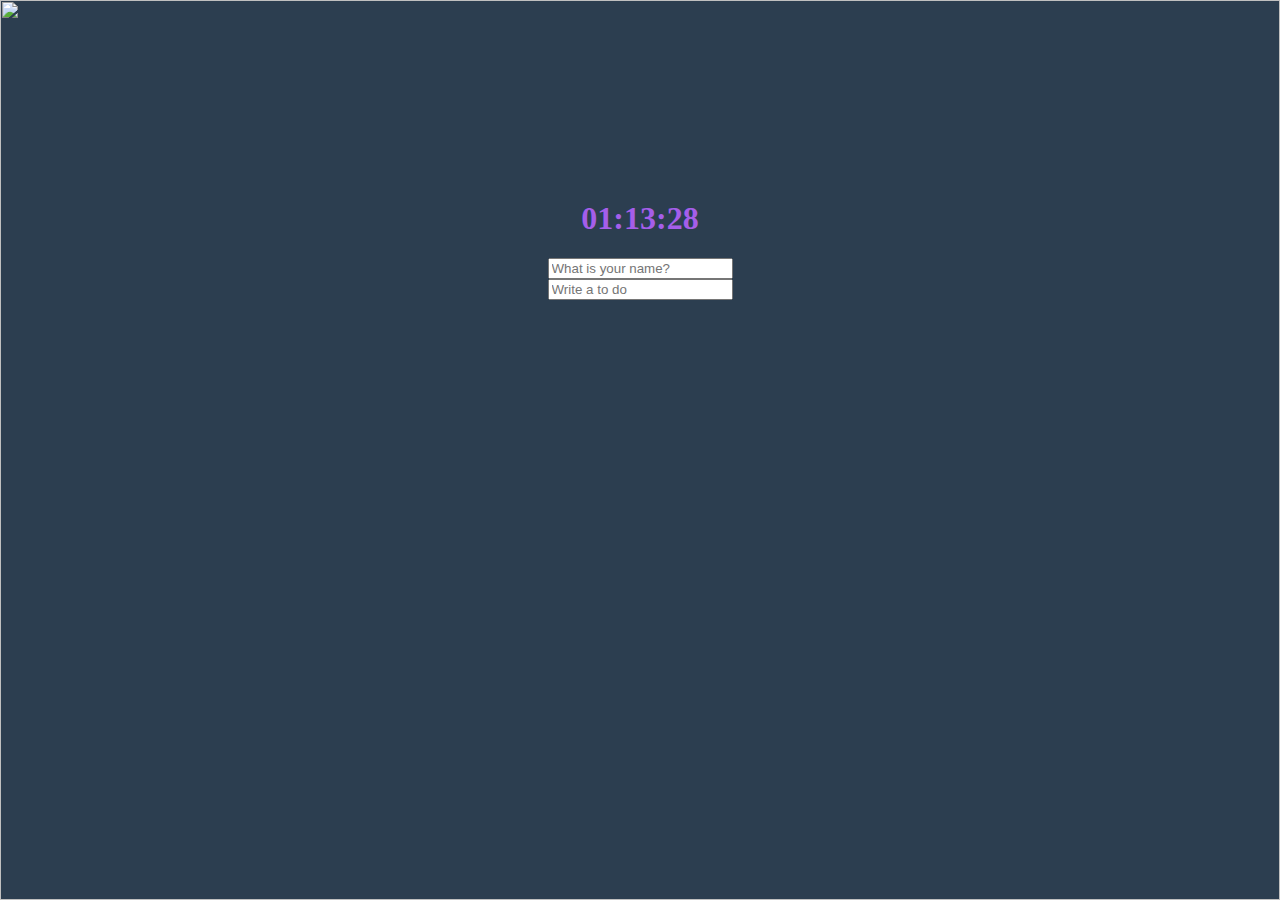
==== vanilla/index.html @ 3a2d730c "name changed form clock to index" ====
<!DOCTYPE html>
<html>
    <head>
        <title>clock</title>
        <meta charset="utf-8"/>
        <link rel="stylesheet" href="clock.css"/>
    </head>
    <body>
        <div class="js-clock">
            <h1>00:00</h1>
        </div>
        <form class="js-form form">
            <input type="text" placeholder="What is your name?"/>
        </form>
        <h4 class="js-greetings greetings"></h4>
        <form class="js-toDoForm">
            <input type="text" placeholder="Write a to do" />
        </form>
        <ul class="js-toDoList">
        </ul>
        <span class="js-weather"></span>
        <script src="clock.js"></script>
        <script src="greeting.js"></script>
        <script src="todo.js"></script>
        <script src="background.js"></script>
        <script src="weather.js"></script>
    </body>
</html>
---- vanilla/clock.css ----
body {
    background-color: #2c3e50;
    color:#a55eea;
    text-align: center;
    position: static;
    margin-top: 200px;
    
}

.btn {
    cursor: pointer;
}
.clicked {
    color: darkblue;
}

.form,
.greetings {
    display: none;
}

.showing {
    display: block;
}

@keyframes fadeIn {
    from {
        opacity: 0;
    }
    to {
        opacity: 1;
    }
}

.bgImage {
    position: absolute;
    top: 0;
    left: 0;
    width: 100%;
    height: 100%;
    z-index: -1;
    animation: fadeIn 0.5s linear;
}
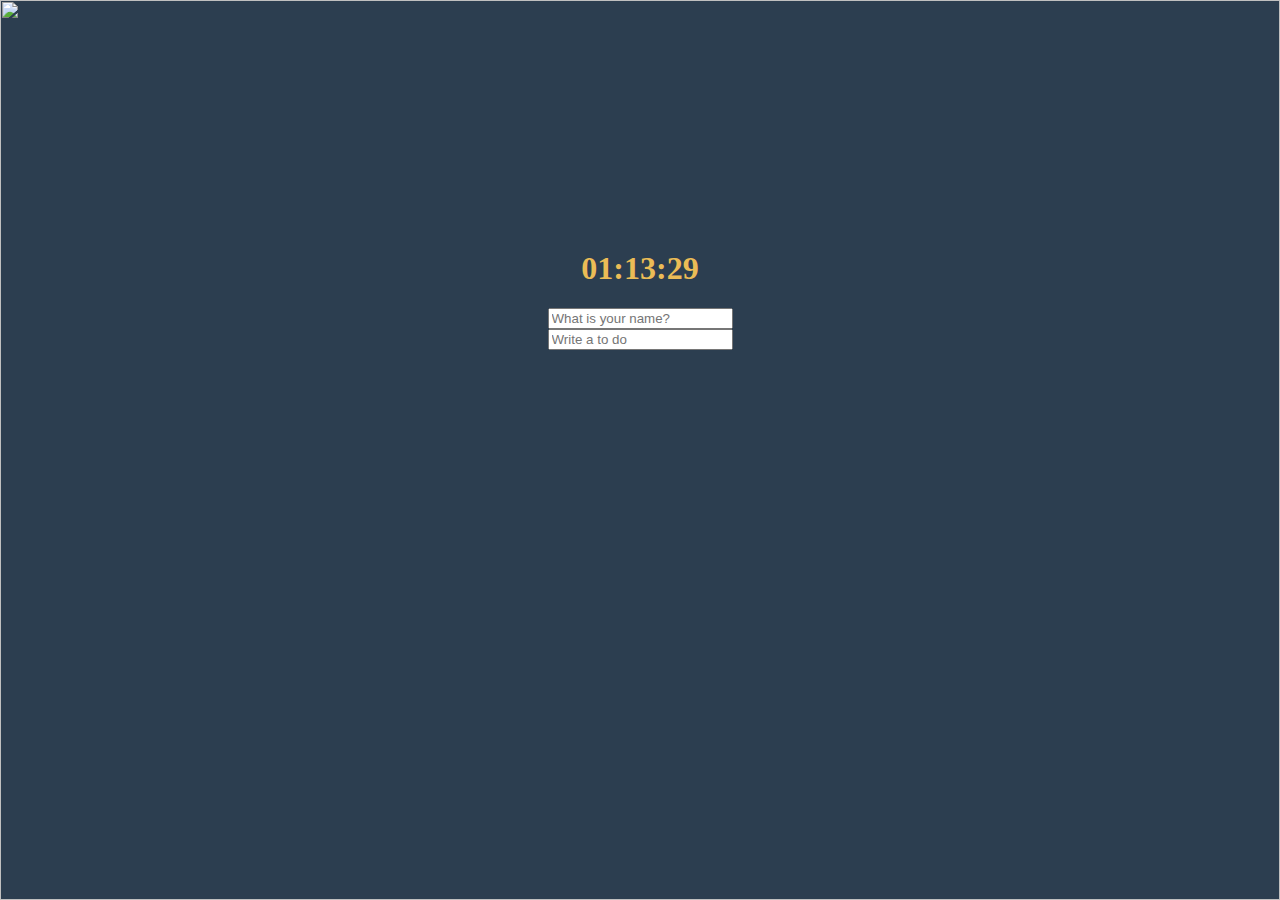
==== commit 47e14f53: "Add files via upload" ====
--- a/vanilla/index.html
+++ b/vanilla/index.html
@@ -1,28 +1,28 @@
-<!DOCTYPE html>
-<html>
-    <head>
-        <title>clock</title>
-        <meta charset="utf-8"/>
-        <link rel="stylesheet" href="clock.css"/>
-    </head>
-    <body>
-        <div class="js-clock">
-            <h1>00:00</h1>
-        </div>
-        <form class="js-form form">
-            <input type="text" placeholder="What is your name?"/>
-        </form>
-        <h4 class="js-greetings greetings"></h4>
-        <form class="js-toDoForm">
-            <input type="text" placeholder="Write a to do" />
-        </form>
-        <ul class="js-toDoList">
-        </ul>
-        <span class="js-weather"></span>
-        <script src="clock.js"></script>
-        <script src="greeting.js"></script>
-        <script src="todo.js"></script>
-        <script src="background.js"></script>
-        <script src="weather.js"></script>
-    </body>
-</html>+<!DOCTYPE html>
+<html>
+    <head>
+        <title>Todolist</title>
+        <meta charset="utf-8"/>
+        <link rel="stylesheet" href="clock.css"/>
+    </head>
+    <body>
+        <div class="js-clock">
+            <h1>00:00</h1>
+        </div>
+        <form class="js-form form">
+            <input type="text" placeholder="What is your name?"/>
+        </form>
+        <h4 class="js-greetings greetings"></h4>
+        <form class="js-toDoForm">
+            <input type="text" placeholder="Write a to do" />
+        </form>
+        <ul class="js-toDoList">
+        </ul>
+        <span class="js-weather"></span>
+        <script src="clock.js"></script>
+        <script src="greeting.js"></script>
+        <script src="todo.js"></script>
+        <script src="background.js"></script>
+        <script src="weather.js"></script>
+    </body>
+</html>
--- a/vanilla/clock.css
+++ b/vanilla/clock.css
@@ -1,43 +1,58 @@
-body {
-    background-color: #2c3e50;
-    color:#a55eea;
-    text-align: center;
-    position: static;
-    margin-top: 200px;
-    
-}
-
-.btn {
-    cursor: pointer;
-}
-.clicked {
-    color: darkblue;
-}
-
-.form,
-.greetings {
-    display: none;
-}
-
-.showing {
-    display: block;
-}
-
-@keyframes fadeIn {
-    from {
-        opacity: 0;
-    }
-    to {
-        opacity: 1;
-    }
-}
-
-.bgImage {
-    position: absolute;
-    top: 0;
-    left: 0;
-    width: 100%;
-    height: 100%;
-    z-index: -1;
-    animation: fadeIn 0.5s linear;
-}
+body {
+    background-color: #2c3e50;
+    color:#a55eea;
+    text-align: center;
+    position: static;
+    margin-top: 250px;
+}
+
+
+
+button {
+    border: none;
+    background-color: transparent;
+}
+
+.clicked {
+    color: darkblue;
+}
+
+.form,
+.greetings {
+    display: none;
+    color:rgb(224, 81, 46);
+}
+
+.js-toDoList {
+    width: fit-content;
+    margin: auto;
+}
+
+.js-clock {
+    color:rgb(235, 188, 86);
+}
+.js-weather {
+    color: rgb(74, 123, 231);
+}
+.showing {
+    display: block;
+}
+
+@keyframes fadeIn {
+    from {
+        opacity: 0;
+    }
+    to {
+        opacity: 1;
+    }
+}
+
+.bgImage {
+    position: absolute;
+    top: 0;
+    left: 0;
+    width: 100%;
+    height: 100%;
+    z-index: -1;
+    animation: fadeIn 0.5s linear;
+}
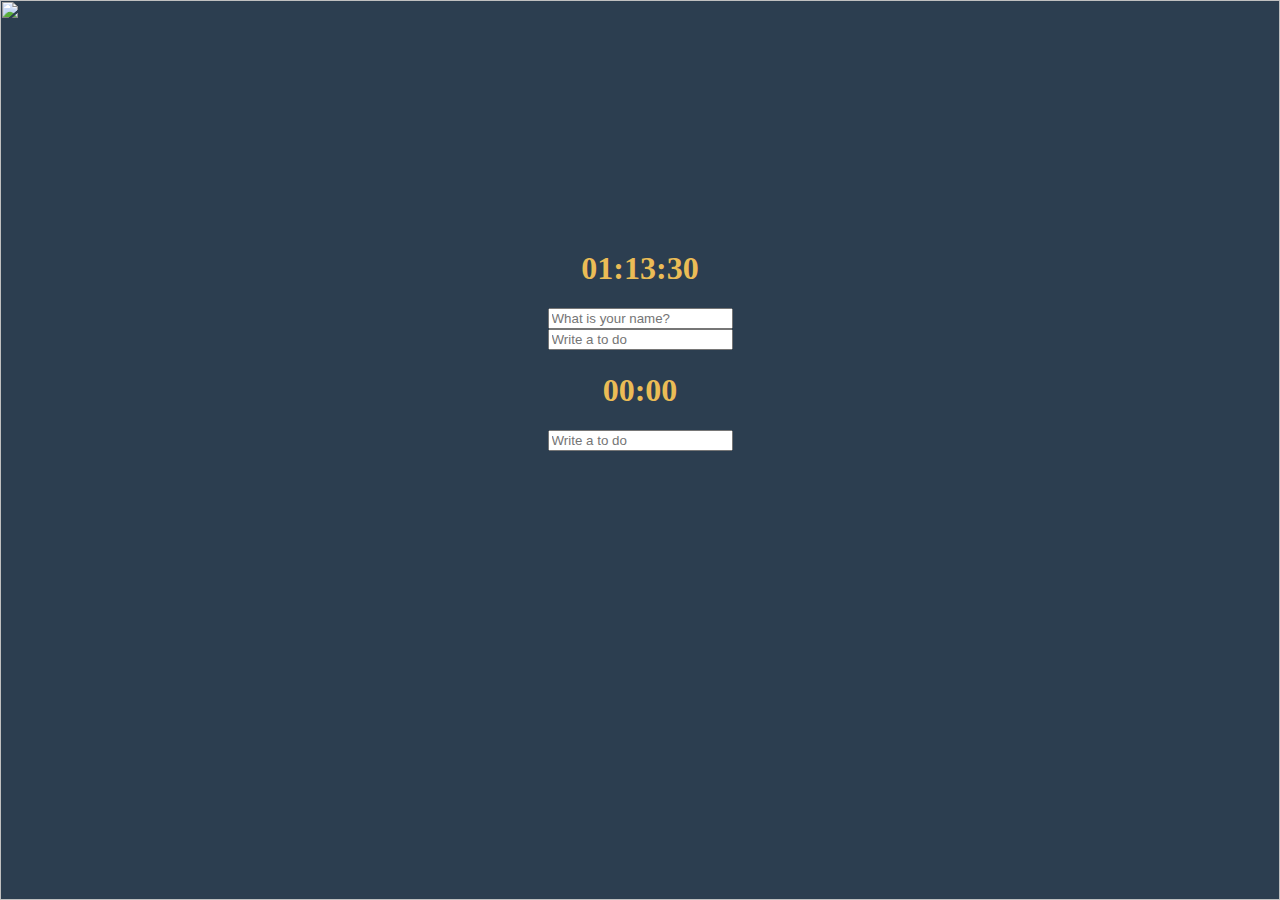
==== commit 7ea9b31c: "Merge branch 'main' of https://github.com/seojung94/todolist into main" ====
--- a/vanilla/index.html
+++ b/vanilla/index.html
@@ -1,28 +1,56 @@
-<!DOCTYPE html>
-<html>
-    <head>
-        <title>Todolist</title>
-        <meta charset="utf-8"/>
-        <link rel="stylesheet" href="clock.css"/>
-    </head>
-    <body>
-        <div class="js-clock">
-            <h1>00:00</h1>
-        </div>
-        <form class="js-form form">
-            <input type="text" placeholder="What is your name?"/>
-        </form>
-        <h4 class="js-greetings greetings"></h4>
-        <form class="js-toDoForm">
-            <input type="text" placeholder="Write a to do" />
-        </form>
-        <ul class="js-toDoList">
-        </ul>
-        <span class="js-weather"></span>
-        <script src="clock.js"></script>
-        <script src="greeting.js"></script>
-        <script src="todo.js"></script>
-        <script src="background.js"></script>
-        <script src="weather.js"></script>
-    </body>
-</html>
+<!DOCTYPE html>
+<html>
+    <head>
+        <title>Todolist</title>
+        <meta charset="utf-8"/>
+        <link rel="stylesheet" href="clock.css"/>
+    </head>
+    <body>
+        <div class="js-clock">
+            <h1>00:00</h1>
+        </div>
+        <form class="js-form form">
+            <input type="text" placeholder="What is your name?"/>
+        </form>
+        <h4 class="js-greetings greetings"></h4>
+        <form class="js-toDoForm">
+            <input type="text" placeholder="Write a to do" />
+        </form>
+        <ul class="js-toDoList">
+        </ul>
+        <span class="js-weather"></span>
+        <script src="clock.js"></script>
+        <script src="greeting.js"></script>
+        <script src="todo.js"></script>
+        <script src="background.js"></script>
+        <script src="weather.js"></script>
+    </body>
+</html>
+<!DOCTYPE html>
+<html>
+    <head>
+        <title>Todolist</title>
+        <meta charset="utf-8"/>
+        <link rel="stylesheet" href="clock.css"/>
+    </head>
+    <body>
+        <div class="js-clock">
+            <h1>00:00</h1>
+        </div>
+        <form class="js-form form">
+            <input type="text" placeholder="What is your name?"/>
+        </form>
+        <h4 class="js-greetings greetings"></h4>
+        <form class="js-toDoForm">
+            <input type="text" placeholder="Write a to do" />
+        </form>
+        <ul class="js-toDoList">
+        </ul>
+        <span class="js-weather"></span>
+        <script src="clock.js"></script>
+        <script src="greeting.js"></script>
+        <script src="todo.js"></script>
+        <script src="background.js"></script>
+        <script src="weather.js"></script>
+    </body>
+</html>
--- a/vanilla/clock.css
+++ b/vanilla/clock.css
@@ -1,58 +1,116 @@
-body {
-    background-color: #2c3e50;
-    color:#a55eea;
-    text-align: center;
-    position: static;
-    margin-top: 250px;
-}
-
-
-
-button {
-    border: none;
-    background-color: transparent;
-}
-
-.clicked {
-    color: darkblue;
-}
-
-.form,
-.greetings {
-    display: none;
-    color:rgb(224, 81, 46);
-}
-
-.js-toDoList {
-    width: fit-content;
-    margin: auto;
-}
-
-.js-clock {
-    color:rgb(235, 188, 86);
-}
-.js-weather {
-    color: rgb(74, 123, 231);
-}
-.showing {
-    display: block;
-}
-
-@keyframes fadeIn {
-    from {
-        opacity: 0;
-    }
-    to {
-        opacity: 1;
-    }
-}
-
-.bgImage {
-    position: absolute;
-    top: 0;
-    left: 0;
-    width: 100%;
-    height: 100%;
-    z-index: -1;
-    animation: fadeIn 0.5s linear;
-}
+body {
+    background-color: #2c3e50;
+    color:#a55eea;
+    text-align: center;
+    position: static;
+    margin-top: 250px;
+}
+
+
+
+button {
+    border: none;
+    background-color: transparent;
+}
+
+.clicked {
+    color: darkblue;
+}
+
+.form,
+.greetings {
+    display: none;
+    color:rgb(224, 81, 46);
+}
+
+.js-toDoList {
+    width: fit-content;
+    margin: auto;
+}
+
+.js-clock {
+    color:rgb(235, 188, 86);
+}
+.js-weather {
+    color: rgb(74, 123, 231);
+}
+.showing {
+    display: block;
+}
+
+@keyframes fadeIn {
+    from {
+        opacity: 0;
+    }
+    to {
+        opacity: 1;
+    }
+}
+
+.bgImage {
+    position: absolute;
+    top: 0;
+    left: 0;
+    width: 100%;
+    height: 100%;
+    z-index: -1;
+    animation: fadeIn 0.5s linear;
+}
+body {
+    background-color: #2c3e50;
+    color:#a55eea;
+    text-align: center;
+    position: static;
+    margin-top: 250px;
+}
+
+
+
+button {
+    border: none;
+    background-color: transparent;
+}
+
+.clicked {
+    color: darkblue;
+}
+
+.form,
+.greetings {
+    display: none;
+    color:rgb(224, 81, 46);
+}
+
+.js-toDoList {
+    width: fit-content;
+    margin: auto;
+}
+
+.js-clock {
+    color:rgb(235, 188, 86);
+}
+.js-weather {
+    color: rgb(74, 123, 231);
+}
+.showing {
+    display: block;
+}
+
+@keyframes fadeIn {
+    from {
+        opacity: 0;
+    }
+    to {
+        opacity: 1;
+    }
+}
+
+.bgImage {
+    position: absolute;
+    top: 0;
+    left: 0;
+    width: 100%;
+    height: 100%;
+    z-index: -1;
+    animation: fadeIn 0.5s linear;
+}
--- a/vanilla/clock.css
+++ b/vanilla/clock.css
@@ -1,58 +1,116 @@
-body {
-    background-color: #2c3e50;
-    color:#a55eea;
-    text-align: center;
-    position: static;
-    margin-top: 250px;
-}
-
-
-
-button {
-    border: none;
-    background-color: transparent;
-}
-
-.clicked {
-    color: darkblue;
-}
-
-.form,
-.greetings {
-    display: none;
-    color:rgb(224, 81, 46);
-}
-
-.js-toDoList {
-    width: fit-content;
-    margin: auto;
-}
-
-.js-clock {
-    color:rgb(235, 188, 86);
-}
-.js-weather {
-    color: rgb(74, 123, 231);
-}
-.showing {
-    display: block;
-}
-
-@keyframes fadeIn {
-    from {
-        opacity: 0;
-    }
-    to {
-        opacity: 1;
-    }
-}
-
-.bgImage {
-    position: absolute;
-    top: 0;
-    left: 0;
-    width: 100%;
-    height: 100%;
-    z-index: -1;
-    animation: fadeIn 0.5s linear;
-}
+body {
+    background-color: #2c3e50;
+    color:#a55eea;
+    text-align: center;
+    position: static;
+    margin-top: 250px;
+}
+
+
+
+button {
+    border: none;
+    background-color: transparent;
+}
+
+.clicked {
+    color: darkblue;
+}
+
+.form,
+.greetings {
+    display: none;
+    color:rgb(224, 81, 46);
+}
+
+.js-toDoList {
+    width: fit-content;
+    margin: auto;
+}
+
+.js-clock {
+    color:rgb(235, 188, 86);
+}
+.js-weather {
+    color: rgb(74, 123, 231);
+}
+.showing {
+    display: block;
+}
+
+@keyframes fadeIn {
+    from {
+        opacity: 0;
+    }
+    to {
+        opacity: 1;
+    }
+}
+
+.bgImage {
+    position: absolute;
+    top: 0;
+    left: 0;
+    width: 100%;
+    height: 100%;
+    z-index: -1;
+    animation: fadeIn 0.5s linear;
+}
+body {
+    background-color: #2c3e50;
+    color:#a55eea;
+    text-align: center;
+    position: static;
+    margin-top: 250px;
+}
+
+
+
+button {
+    border: none;
+    background-color: transparent;
+}
+
+.clicked {
+    color: darkblue;
+}
+
+.form,
+.greetings {
+    display: none;
+    color:rgb(224, 81, 46);
+}
+
+.js-toDoList {
+    width: fit-content;
+    margin: auto;
+}
+
+.js-clock {
+    color:rgb(235, 188, 86);
+}
+.js-weather {
+    color: rgb(74, 123, 231);
+}
+.showing {
+    display: block;
+}
+
+@keyframes fadeIn {
+    from {
+        opacity: 0;
+    }
+    to {
+        opacity: 1;
+    }
+}
+
+.bgImage {
+    position: absolute;
+    top: 0;
+    left: 0;
+    width: 100%;
+    height: 100%;
+    z-index: -1;
+    animation: fadeIn 0.5s linear;
+}
